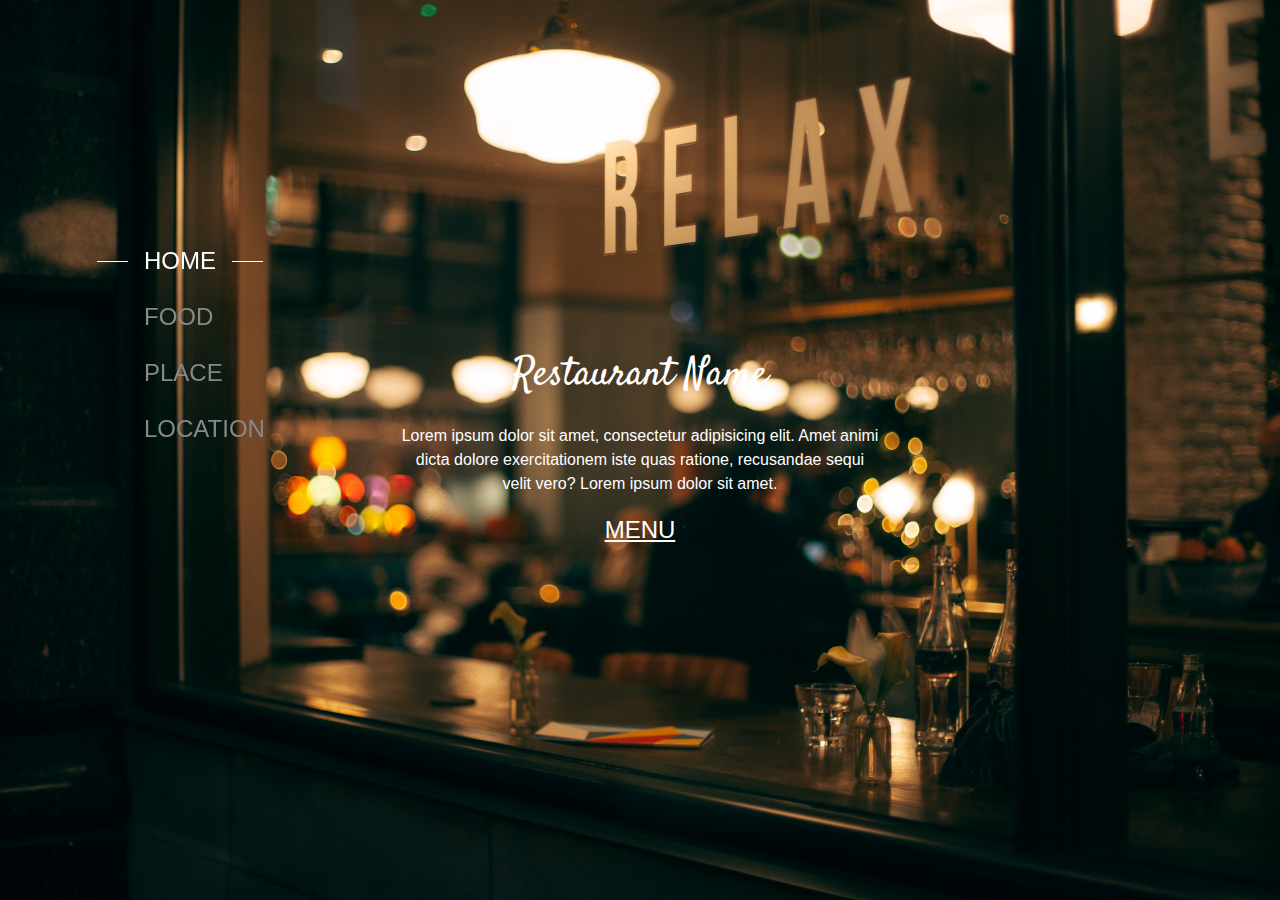
==== VerticalSlides.html @ 4b5ab252 "page 1" ====
<!doctype html>
<html lang="en">
<head>
    <meta charset="UTF-8">
    <meta name="viewport" content="width=device-width, initial-scale=1">
    <title>Home - Vertical Slides</title>
    <meta name="description" content="A home page template">

    <link rel="stylesheet" href="https://maxcdn.bootstrapcdn.com/bootstrap/4.1.3/css/bootstrap.min.css">
    <script src="https://code.jquery.com/jquery-3.3.1.min.js"></script>
    <script src="https://cdnjs.cloudflare.com/ajax/libs/popper.js/1.14.3/umd/popper.min.js"></script>
    <script src="https://maxcdn.bootstrapcdn.com/bootstrap/4.1.3/js/bootstrap.min.js"></script>
    <link rel="stylesheet" href="https://use.fontawesome.com/releases/v5.6.3/css/all.css">

    <link href="https://fonts.googleapis.com/css?family=Satisfy" rel="stylesheet">

    <link rel="stylesheet" href="css/VerticalSlides.css">
    <script src="js/VerticalSlides.js"></script>
</head>

<body>
<div class="container-fluid" data-spy="scroll" data-target="#scroll" data-offset="0">
    <div id="browser-check">
        Your browser might display this web page incorrectly.
    </div>

    <nav class="nav" id="scroll">
        <a class="nav-link" href="#slide1"><span class="front"></span>HOME<span class="end"></span></a>
        <a class="nav-link" href="#slide2"><span class="front"></span>FOOD<span class="end"></span></a>
        <a class="nav-link" href="#slide3"><span class="front"></span>PLACE<span class="end"></span></a>
        <a class="nav-link" href="#slide4"><span class="front"></span>LOCATION<span class="end"></span></a>
    </nav>

    <div class="slide" id="slide1">
        <h1>Restaurant Name</h1>
        <p>Lorem ipsum dolor sit amet, consectetur adipisicing elit.
            Amet animi dicta dolore exercitationem iste quas ratione,
            recusandae sequi velit vero? Lorem ipsum dolor sit amet.</p>
        <a>MENU</a>
    </div>

    <div id="slide2" class="slide">
        <div id="slide2-container" class="row">
            <div class="col-7">
                <h1>About our food:</h1>
                <h4>Lorem ipsum dolor sit amet, consectetur</h4>
                <p>Lorem ipsum dolor sit amet, consectetur adipisicing elit. Architecto autem culpa cum cumque debitis
                    doloremque dolorum earum eius excepturi, iusto minus nam nobis ratione repudiandae rerum. Architecto,
                    autem facere illo, non obcaecati quam qui ratione repellendus, sunt suscipit vel voluptatibus. Animi
                    cupiditate excepturi explicabo odit quas quod sapiente similique veniam.</p>
            </div>
            <div class="col-5 grid">
                <div class="placeholder"></div>
                <div class="placeholder"></div>
                <div class="placeholder"></div>
            </div>
        </div>
    </div>

    <div class="slide" id="slide3">

    </div>

    <div class="slide" id="slide4">

    </div>
</div>
</body>
</html>
---- css/VerticalSlides.css ----
::-webkit-scrollbar {
    width: 0;
}

.container-fluid {
    padding: 0;
    height: 100vh;
    overflow: auto;
    scroll-snap-type: y mandatory;
    scroll-behavior: smooth;
    color: white;
}

#browser-check {
    display: none;
}

.placeholder {
    background-color: #5a6268;
}

nav {
    z-index: 1;
    position: fixed;
    top: 25%;
    left: 10%;
}

nav {
    flex-direction: column;
    align-items: start;
}

nav a {
    flex: 0 0 auto;
    position: relative;
    margin-top: 1rem;
    font-size: 1.5rem;
    line-height: 1.5rem;
    color: #888;
    transition: all 0.7s;
}

nav a:hover {
    color: white;
    text-decoration: none;
    text-shadow: 1px 1px 5px white, -1px -1px 5px #fff5df;
    transition: all 0.7s;
}

nav a.active {
    color: white;
}

.front {
    display: inline-block;
    position: absolute;
    bottom: 1.2rem;
    right: 0;
    width: 0;
    height: 1px;
    opacity: 0.2;
    background-color: white;
    transition: all 0.7s ease-out;
}

a.active .front {
    right: 100%;
    width: 30%;
    opacity: 1;
    transition: all 0.7s ease-out;
}

.end {
    display: inline-block;
    position: absolute;
    bottom: 1.2rem;
    left: 0;
    width: 0;
    height: 1px;
    background-color: white;
    opacity: 0.2;
    transition: all 0.7s ease-out;
}

a.active .end {
    left: 100%;
    opacity: 1;
    width: 30%;
    transition: all 0.7s ease-out;
}

.slide {
    position: relative;
    width: 100vw;
    height: 100vh;
    background-size: cover;
    background-position: center;
    scroll-snap-align: start;
}

#slide1 {
    background-image: url("../images/slide1.jpg");
    text-align: center;
    display: flex;
    flex-direction: column;
    justify-content: center;
}

#slide2 {
    background-image: url("../images/slide2.jpg");
}

#slide3 {
    background-image: url("../images/slide3.jpg");
}

#slide4 {
    background-image: url("../images/slide4.jpg");
}

#slide1 h1 {
    font-family: satisfy, cursive;
}

#slide1 p {
    width: 30rem;
    margin: 1rem auto;
}

#slide1 a {
    font-size: 1.5rem;
    text-decoration: underline;
}

#slide2-container {
    background-color: rgba(0, 0, 0, 0.5);
    border-radius: 0.5rem;
    width: 70vw;
    position: relative;
    left: calc(9rem + 10vw);
    padding: 2rem;
}

#slide2 .grid {
    display: grid;
    grid-auto-columns: 50%;
    grid-row-gap: 1rem;
    grid-column-gap: 1rem;
}
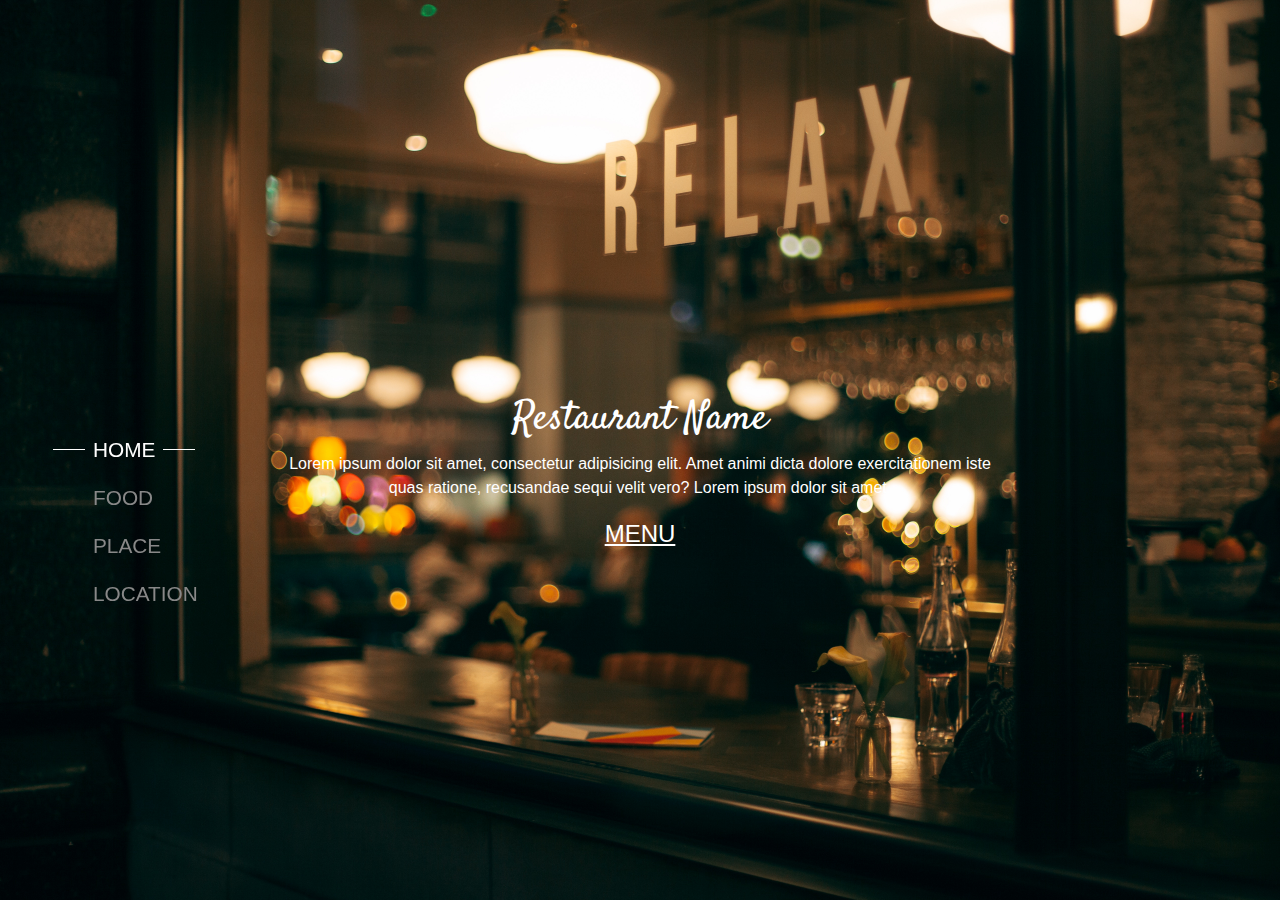
==== commit 81c91671: "gallery 1" ====
--- a/VerticalSlides.html
+++ b/VerticalSlides.html
@@ -24,45 +24,114 @@
         Your browser might display this web page incorrectly.
     </div>
 
-    <nav class="nav" id="scroll">
-        <a class="nav-link" href="#slide1"><span class="front"></span>HOME<span class="end"></span></a>
-        <a class="nav-link" href="#slide2"><span class="front"></span>FOOD<span class="end"></span></a>
-        <a class="nav-link" href="#slide3"><span class="front"></span>PLACE<span class="end"></span></a>
-        <a class="nav-link" href="#slide4"><span class="front"></span>LOCATION<span class="end"></span></a>
-    </nav>
+    <div class="container h-100 row" id="nav-container">
+        <nav class="nav col-md-2 row align-self-md-center m-0 p-0" id="scroll">
+            <div class="col-3 col-md-12 d-flex justify-content-center justify-content-md-start">
+                <a class="nav-link" href="#slide1"><span class="front"></span>HOME<span class="end"></span></a>
+            </div>
+            <div class="col-3 col-md-12 d-flex justify-content-center justify-content-md-start">
+                <a class="nav-link" href="#slide2"><span class="front"></span>FOOD<span class="end"></span></a>
+            </div>
+            <div class="col-3 col-md-12 d-flex justify-content-center justify-content-md-start">
+                <a class="nav-link" href="#slide3"><span class="front"></span>PLACE<span class="end"></span></a>
+            </div>
+            <div class="col-3 col-md-12 d-flex justify-content-center justify-content-md-start">
+                <a class="nav-link" href="#slide4"><span class="front"></span>LOCATION<span class="end"></span></a>
+            </div>
+        </nav>
+    </div>
 
     <div class="slide" id="slide1">
-        <h1>Restaurant Name</h1>
-        <p>Lorem ipsum dolor sit amet, consectetur adipisicing elit.
-            Amet animi dicta dolore exercitationem iste quas ratione,
-            recusandae sequi velit vero? Lorem ipsum dolor sit amet.</p>
-        <a>MENU</a>
+        <div class="container h-100 d-flex flex-column justify-content-center">
+            <div class="row">
+                <div class="col-8 offset-2 text-center">
+                    <h1>Restaurant Name</h1>
+                    <p>Lorem ipsum dolor sit amet, consectetur adipisicing elit.
+                        Amet animi dicta dolore exercitationem iste quas ratione,
+                        recusandae sequi velit vero? Lorem ipsum dolor sit amet.</p>
+                    <a>MENU</a>
+                </div>
+            </div>
+        </div>
     </div>
 
     <div id="slide2" class="slide">
-        <div id="slide2-container" class="row">
-            <div class="col-7">
-                <h1>About our food:</h1>
-                <h4>Lorem ipsum dolor sit amet, consectetur</h4>
-                <p>Lorem ipsum dolor sit amet, consectetur adipisicing elit. Architecto autem culpa cum cumque debitis
-                    doloremque dolorum earum eius excepturi, iusto minus nam nobis ratione repudiandae rerum. Architecto,
-                    autem facere illo, non obcaecati quam qui ratione repellendus, sunt suscipit vel voluptatibus. Animi
-                    cupiditate excepturi explicabo odit quas quod sapiente similique veniam.</p>
-            </div>
-            <div class="col-5 grid">
-                <div class="placeholder"></div>
-                <div class="placeholder"></div>
-                <div class="placeholder"></div>
+        <div class="container d-flex flex-column justify-content-center">
+            <div class="row">
+                <div class="content-container col-md-10 offset-md-2 row">
+                    <div class="col-xl-5">
+                        <h1>About our food:</h1>
+                        <h4>Lorem ipsum dolor sit amet, consectetur</h4>
+                        <p>Lorem ipsum dolor sit amet, consectetur adipisicing elit. Architecto autem culpa cum cumque debitis
+                            doloremque dolorum earum eius excepturi, iusto minus nam nobis ratione repudiandae rerum.
+                            Architecto,
+                            autem facere illo, non obcaecati quam qui ratione repellendus, sunt suscipit vel voluptatibus. Animi
+                            cupiditate excepturi explicabo odit quas quod sapiente similique veniam.</p>
+                    </div>
+                    <div class="col-xl-7 d-flex flex-column justify-content-center">
+                        <div class="gallery" id="food-gallery">
+                            <img src="images/food1.jpg">
+                            <img src="images/food2.jpg">
+                            <img src="images/food3.jpg">
+                            <img src="images/food4.jpg">
+                        </div>
+                    </div>
+                </div>
             </div>
         </div>
     </div>
 
     <div class="slide" id="slide3">
-
+        <div class="container d-flex flex-column justify-content-center">
+            <div class="content-container">
+                <div>
+                    <div class="placeholder"></div>
+                    <div class="placeholder"></div>
+                    <div class="placeholder"></div>
+                    <div class="placeholder"></div>
+                    <div class="placeholder"></div>
+                    <div class="placeholder"></div>
+                </div>
+                <div>
+                    <h1>Our restaurant: </h1>
+                    <h4>Lorem ipsum dolor sit amet.</h4>
+                    <p>Lorem ipsum dolor sit amet, consectetur adipisicing elit. Adipisci aliquid dolor eius illo illum
+                        laboriosam, nisi odit optio quis reiciendis sint temporibus ullam voluptatem! Cum, debitis dolorem
+                        doloribus eaque eum fugit id magnam nihil nostrum officia quaerat quod recusandae repudiandae rerum
+                        suscipit tempora voluptates? Aliquam amet et illo rerum sed.</p>
+                </div>
+            </div>
+        </div>
     </div>
 
     <div class="slide" id="slide4">
-
+        <div class="container d-flex flex-column justify-content-center">
+            <div class="content-container">
+                <div class="map">
+                    <div class="placeholder"></div>
+                    <div class="description">
+                        <h5>12345 Bob White Street</h5>
+                        <h5>Houston, TX, 76543</h5>
+                    </div>
+                </div>
+                <div>
+                    <h2>Place an order:</h2>
+                    <h2>(987) 654-4321</h2>
+                    <h3>Business hours:</h3>
+                    <h4>Mon-Fri:</h4>
+                    <h6>11:00am ~ 10:00pm</h6>
+                    <h4>Sat-Sun:</h4>
+                    <h6>11:00am ~ 10:00pm</h6>
+                    <h3>Follow us:</h3>
+                    <div>
+                        <img class="d-inline-block" width="32px" height="32px" src="images/facebook.png">
+                        <img class="d-inline-block" width="32px" height="32px" src="images/twitter.png">
+                        <img class="d-inline-block" width="32px" height="32px" src="images/wechat.png">
+                        <img class="d-inline-block" width="32px" height="32px" src="images/snapchat.png">
+                    </div>
+                </div>
+            </div>
+        </div>
     </div>
 </div>
 </body>
--- a/css/VerticalSlides.css
+++ b/css/VerticalSlides.css
@@ -1,8 +1,10 @@
-::-webkit-scrollbar {
+/*custom scroll bar*/
+    ::-webkit-scrollbar {
     width: 0;
 }
 
-.container-fluid {
+/*custom bootstrap*/
+    .container-fluid {
     padding: 0;
     height: 100vh;
     overflow: auto;
@@ -10,141 +12,172 @@
     scroll-behavior: smooth;
     color: white;
 }
+    .slide .container {
+        min-height: calc(100% - 3rem);
+    }
 
-#browser-check {
-    display: none;
-}
+/*Utility*/
+    #browser-check {
+        display: none;
+    }
+    .placeholder {
+        background-color: #5a6268;
+    }
+    .slide {
+        position: relative;
+        width: 100vw;
+        height: 100vh;
+        background-size: cover;
+        background-position: center;
+        scroll-snap-align: start;
+        padding-top: 3rem;
+        overflow: scroll;
+    }
+    .content-container {
+        background-color: rgba(0, 0, 0, 0.5);
+        border-radius: 0.5rem;
+        position: relative;
+        max-height: 100%;
+        padding: 1rem;
+    }
+    .gallery {
+        column-count: 2;
+    }
+    .gallery img {
+        width: 100%;
+        margin-bottom: 0.5rem;
+        object-fit: cover;
+    }
+    @media screen and (max-width: 768px) {
+        .nav {
+            background-color: rgba(0, 0, 0, 0.7);
+        }
+        .content-container {
+            margin:0;
+        }
+        .gallery {
+            column-count: 1;
+        }
+    }
 
-.placeholder {
-    background-color: #5a6268;
-}
+/*backgrounds*/
+    #slide1 {
+        background-image: url("../images/slide1.jpg");
+    }
+    #slide2 {
+        background-image: url("../images/slide2.jpg");
+    }
+    #slide3 {
+        background-image: url("../images/slide3.jpg");
+    }
+    #slide4 {
+        background-image: url("../images/slide4.jpg");
+    }
 
-nav {
-    z-index: 1;
-    position: fixed;
-    top: 25%;
-    left: 10%;
-}
+/*navigation*/
+    #nav-container {
+        position: fixed;
+        margin: 0;
+        padding: 0;
+        left: 50%;
+        transform: translateX(-50%);
+        z-index: 1;
+        visibility: hidden;
+    }
+    nav {
+        visibility: visible;
+        height: 3rem;
+    }
+    nav div {
+        position: relative;
+    }
+    nav a {
+        position: relative;
+        margin: 1rem 0 !important;
+        padding: 0 0.5rem !important;
+        font-size: 1rem;
+        line-height: 1rem;
+        height: 1rem;
+        color: #888;
+        transition: all 0.7s;
+    }
+    nav a:hover {
+        color: white;
+        text-decoration: none;
+        text-shadow: 1px 1px 5px white, -1px -1px 5px #fff5df;
+        transition: all 0.7s;
+    }
+    nav a.active {
+        color: white;
+    }
+    .front {
+        width: 0;
+        left: 0;
+        top: -0.2rem;
 
-nav {
-    flex-direction: column;
-    align-items: start;
-}
+        display: inline-block;
+        position: absolute;
+        height: 1px;
+        opacity: 0.2;
+        background-color: white;
+        transition: all 0.7s ease-out;
+    }
+    a.active .front {
+        width: 100%;
 
-nav a {
-    flex: 0 0 auto;
-    position: relative;
-    margin-top: 1rem;
-    font-size: 1.5rem;
-    line-height: 1.5rem;
-    color: #888;
-    transition: all 0.7s;
-}
+        opacity: 1;
+        transition: all 0.7s ease-out;
+    }
+    .end {
+        width: 0;
+        bottom: -0.2rem;
+        right: 0;
 
-nav a:hover {
-    color: white;
-    text-decoration: none;
-    text-shadow: 1px 1px 5px white, -1px -1px 5px #fff5df;
-    transition: all 0.7s;
-}
+        display: inline-block;
+        position: absolute;
+        background-color: white;
+        height: 1px;
+        opacity: 0.2;
+        transition: all 0.7s ease-out;
+    }
+    a.active .end {
+        width: 100%;
 
-nav a.active {
-    color: white;
-}
-
-.front {
-    display: inline-block;
-    position: absolute;
-    bottom: 1.2rem;
-    right: 0;
-    width: 0;
-    height: 1px;
-    opacity: 0.2;
-    background-color: white;
-    transition: all 0.7s ease-out;
-}
-
-a.active .front {
-    right: 100%;
-    width: 30%;
-    opacity: 1;
-    transition: all 0.7s ease-out;
-}
-
-.end {
-    display: inline-block;
-    position: absolute;
-    bottom: 1.2rem;
-    left: 0;
-    width: 0;
-    height: 1px;
-    background-color: white;
-    opacity: 0.2;
-    transition: all 0.7s ease-out;
-}
-
-a.active .end {
-    left: 100%;
-    opacity: 1;
-    width: 30%;
-    transition: all 0.7s ease-out;
-}
-
-.slide {
-    position: relative;
-    width: 100vw;
-    height: 100vh;
-    background-size: cover;
-    background-position: center;
-    scroll-snap-align: start;
-}
-
-#slide1 {
-    background-image: url("../images/slide1.jpg");
-    text-align: center;
-    display: flex;
-    flex-direction: column;
-    justify-content: center;
-}
-
-#slide2 {
-    background-image: url("../images/slide2.jpg");
-}
-
-#slide3 {
-    background-image: url("../images/slide3.jpg");
-}
-
-#slide4 {
-    background-image: url("../images/slide4.jpg");
-}
+        opacity: 1;
+        transition: all 0.7s ease-out;
+    }
+    @media screen and (min-width: 768px) {
+        nav a {
+            font-size: 1.3rem;
+        }
+        .front {
+            bottom: 50%;
+            left: unset;
+            top: unset;
+            right: 0;
+            width: 0;
+        }
+        .end {
+            bottom: 50%;
+            left: 0;
+            width: 0;
+        }
+        a.active .front {
+            right: 100%;
+            width: 2rem;
+        }
+        a.active .end {
+            left: 100%;
+            width: 2rem;
+        }
+    }
 
 #slide1 h1 {
     font-family: satisfy, cursive;
 }
-
-#slide1 p {
-    width: 30rem;
-    margin: 1rem auto;
-}
-
 #slide1 a {
     font-size: 1.5rem;
     text-decoration: underline;
 }
-
-#slide2-container {
-    background-color: rgba(0, 0, 0, 0.5);
-    border-radius: 0.5rem;
-    width: 70vw;
-    position: relative;
-    left: calc(9rem + 10vw);
-    padding: 2rem;
-}
-
-#slide2 .grid {
-    display: grid;
-    grid-auto-columns: 50%;
-    grid-row-gap: 1rem;
-    grid-column-gap: 1rem;
+#food-gallery {
 }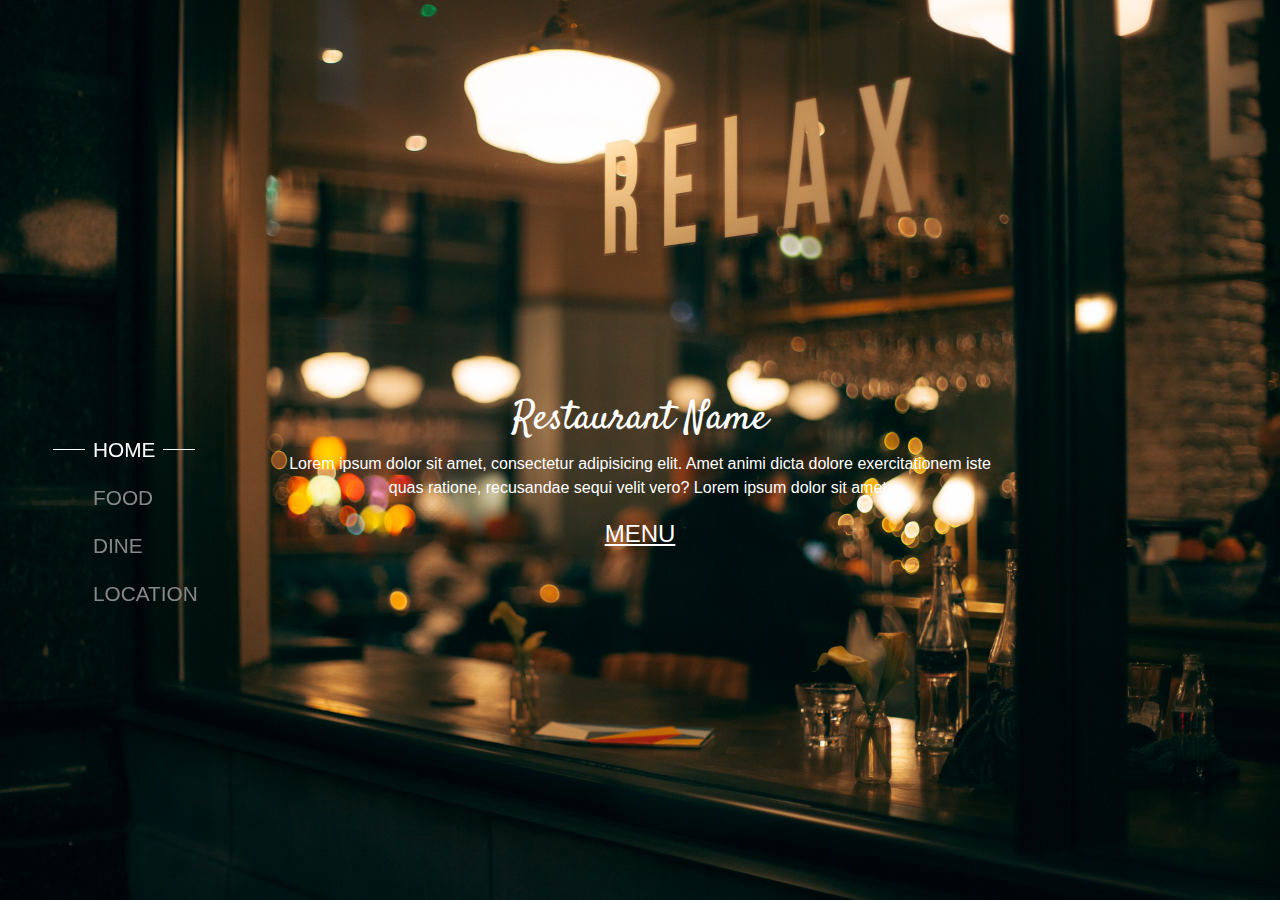
==== commit 8a83b643: "resizing images" ====
--- a/VerticalSlides.html
+++ b/VerticalSlides.html
@@ -33,7 +33,7 @@
                 <a class="nav-link" href="#slide2"><span class="front"></span>FOOD<span class="end"></span></a>
             </div>
             <div class="col-3 col-md-12 d-flex justify-content-center justify-content-md-start">
-                <a class="nav-link" href="#slide3"><span class="front"></span>PLACE<span class="end"></span></a>
+                <a class="nav-link" href="#slide3"><span class="front"></span>DINE<span class="end"></span></a>
             </div>
             <div class="col-3 col-md-12 d-flex justify-content-center justify-content-md-start">
                 <a class="nav-link" href="#slide4"><span class="front"></span>LOCATION<span class="end"></span></a>
@@ -42,7 +42,7 @@
     </div>
 
     <div class="slide" id="slide1">
-        <div class="container h-100 d-flex flex-column justify-content-center">
+        <div class="container h-100 vertical-center">
             <div class="row">
                 <div class="col-8 offset-2 text-center">
                     <h1>Restaurant Name</h1>
@@ -56,24 +56,26 @@
     </div>
 
     <div id="slide2" class="slide">
-        <div class="container d-flex flex-column justify-content-center">
+        <div class="container vertical-center">
             <div class="row">
                 <div class="content-container col-md-10 offset-md-2 row">
-                    <div class="col-xl-5">
+                    <div class="col-xl-5 d-flex flex-column justify-content-center">
                         <h1>About our food:</h1>
                         <h4>Lorem ipsum dolor sit amet, consectetur</h4>
-                        <p>Lorem ipsum dolor sit amet, consectetur adipisicing elit. Architecto autem culpa cum cumque debitis
+                        <p>Lorem ipsum dolor sit amet, consectetur adipisicing elit. Architecto autem culpa cum cumque
+                            debitis
                             doloremque dolorum earum eius excepturi, iusto minus nam nobis ratione repudiandae rerum.
                             Architecto,
-                            autem facere illo, non obcaecati quam qui ratione repellendus, sunt suscipit vel voluptatibus. Animi
+                            autem facere illo, non obcaecati quam qui ratione repellendus, sunt suscipit vel
+                            voluptatibus. Animi
                             cupiditate excepturi explicabo odit quas quod sapiente similique veniam.</p>
                     </div>
-                    <div class="col-xl-7 d-flex flex-column justify-content-center">
-                        <div class="gallery" id="food-gallery">
-                            <img src="images/food1.jpg">
-                            <img src="images/food2.jpg">
-                            <img src="images/food3.jpg">
-                            <img src="images/food4.jpg">
+                    <div class="col-xl-7">
+                        <div class="gallery">
+                            <img src="images/food1.jpg" alt="image" class="tall">
+                            <img src="images/food2.jpg" alt="image" class="wide">
+                            <img src="images/food3.jpg" alt="image">
+                            <img src="images/food4.jpg" alt="image">
                         </div>
                     </div>
                 </div>
@@ -82,22 +84,24 @@
     </div>
 
     <div class="slide" id="slide3">
-        <div class="container d-flex flex-column justify-content-center">
-            <div class="content-container">
-                <div>
-                    <div class="placeholder"></div>
-                    <div class="placeholder"></div>
-                    <div class="placeholder"></div>
-                    <div class="placeholder"></div>
-                    <div class="placeholder"></div>
-                    <div class="placeholder"></div>
+        <div class="container vertical-center">
+            <div class="content-container col-md-10 offset-md-2 row">
+                <div class="gallery col-lg-7">
+                    <img src="images/restaurant1.jpg" alt="image" class="wide">
+                    <img src="images/restaurant2.jpg" alt="image" class="tall">
+                    <img src="images/restaurant3.jpg" alt="image" class="tall wide">
+                    <img src="images/restaurant4.jpg" alt="image">
+                    <img src="images/restaurant5.jpg" alt="image" class="wide">
+                    <img src="images/restaurant6.jpg" alt="image">
                 </div>
-                <div>
+                <div class="col-lg-5 d-flex flex-column justify-content-center">
                     <h1>Our restaurant: </h1>
                     <h4>Lorem ipsum dolor sit amet.</h4>
                     <p>Lorem ipsum dolor sit amet, consectetur adipisicing elit. Adipisci aliquid dolor eius illo illum
-                        laboriosam, nisi odit optio quis reiciendis sint temporibus ullam voluptatem! Cum, debitis dolorem
-                        doloribus eaque eum fugit id magnam nihil nostrum officia quaerat quod recusandae repudiandae rerum
+                        laboriosam, nisi odit optio quis reiciendis sint temporibus ullam voluptatem! Cum, debitis
+                        dolorem
+                        doloribus eaque eum fugit id magnam nihil nostrum officia quaerat quod recusandae repudiandae
+                        rerum
                         suscipit tempora voluptates? Aliquam amet et illo rerum sed.</p>
                 </div>
             </div>
@@ -105,16 +109,9 @@
     </div>
 
     <div class="slide" id="slide4">
-        <div class="container d-flex flex-column justify-content-center">
-            <div class="content-container">
-                <div class="map">
-                    <div class="placeholder"></div>
-                    <div class="description">
-                        <h5>12345 Bob White Street</h5>
-                        <h5>Houston, TX, 76543</h5>
-                    </div>
-                </div>
-                <div>
+        <div class="container vertical-center">
+            <div class="content-container col-md-10 offset-md-2 row">
+                <div class="p-2 col-lg-4 vertical-center">
                     <h2>Place an order:</h2>
                     <h2>(987) 654-4321</h2>
                     <h3>Business hours:</h3>
@@ -124,12 +121,23 @@
                     <h6>11:00am ~ 10:00pm</h6>
                     <h3>Follow us:</h3>
                     <div>
-                        <img class="d-inline-block" width="32px" height="32px" src="images/facebook.png">
-                        <img class="d-inline-block" width="32px" height="32px" src="images/twitter.png">
-                        <img class="d-inline-block" width="32px" height="32px" src="images/wechat.png">
-                        <img class="d-inline-block" width="32px" height="32px" src="images/snapchat.png">
+                        <img class="d-inline-block" width="32px" height="32px" src="images/facebook.png" alt="facebook">
+                        <img class="d-inline-block" width="32px" height="32px" src="images/twitter.png" alt="twitter">
+                        <img class="d-inline-block" width="32px" height="32px" src="images/wechat.png" alt="wechat">
+                        <img class="d-inline-block" width="32px" height="32px" src="images/snapchat.png" alt="snapchat">
                     </div>
                 </div>
+
+                <div class="map col-lg-8">
+                    <iframe width="100%" height="600px" src="https://maps.google.com/maps?q=houston%20tx&t=&z=13&ie=UTF8&iwloc=&output=embed"
+                            frameborder="0" scrolling="no" marginheight="0" marginwidth="0"></iframe>
+
+                    <div class="description">
+                        <h5>12345 Bob White Street</h5>
+                        <h5>Houston, TX, 76543</h5>
+                    </div>
+                </div>
+
             </div>
         </div>
     </div>
--- a/css/VerticalSlides.css
+++ b/css/VerticalSlides.css
@@ -41,12 +41,45 @@
         padding: 1rem;
     }
     .gallery {
-        column-count: 2;
+        display: grid;
+        grid-auto-rows: 200px;
+        grid-template-columns: repeat(auto-fit, minmax(200px, 1fr));
+        grid-auto-flow: row dense;
+        grid-gap: 20px;
+        max-height: 700px;
+        overflow-y: scroll;
     }
     .gallery img {
         width: 100%;
-        margin-bottom: 0.5rem;
+        height: 100%;
         object-fit: cover;
+        overflow: hidden;
+        border-radius: 0.3rem;
+    }
+    .tall {
+        grid-row: span 2;
+    }
+    .wide {
+        grid-column: span 2;
+    }
+    .vertical-center {
+        display: flex;
+        flex-direction: column;
+        justify-content: center;
+    }
+    .map {
+        padding: 0;
+        border-radius: 0.5rem;
+        overflow: hidden;
+    }
+    .map .description {
+        text-align: center;
+        width: 50%;
+        border-radius: 0.5rem 0.5rem 0 0;
+        background-color: rgba(0,0,0,0.7);
+        position: absolute;
+        left: 25%;
+        bottom: 0;
     }
     @media screen and (max-width: 768px) {
         .nav {
@@ -56,7 +89,10 @@
             margin:0;
         }
         .gallery {
-            column-count: 1;
+            grid-template-columns: 1fr;
+        }
+        .wide {
+            grid-column: span 1;
         }
     }
 
@@ -178,6 +214,4 @@
 #slide1 a {
     font-size: 1.5rem;
     text-decoration: underline;
-}
-#food-gallery {
 }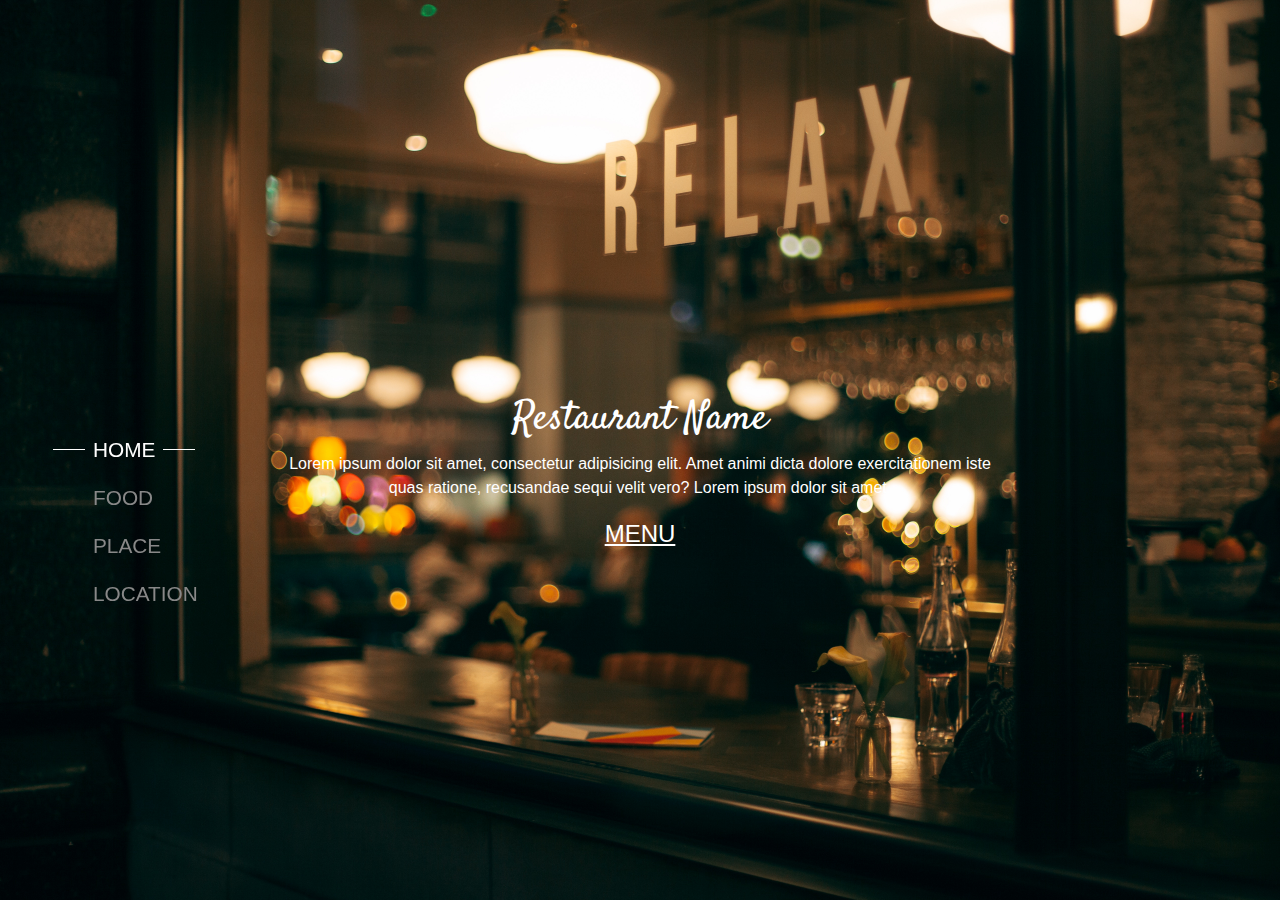
==== commit a22b5614: "fix" ====
--- a/VerticalSlides.html
+++ b/VerticalSlides.html
@@ -33,7 +33,7 @@
                 <a class="nav-link" href="#slide2"><span class="front"></span>FOOD<span class="end"></span></a>
             </div>
             <div class="col-3 col-md-12 d-flex justify-content-center justify-content-md-start">
-                <a class="nav-link" href="#slide3"><span class="front"></span>DINE<span class="end"></span></a>
+                <a class="nav-link" href="#slide3"><span class="front"></span>PLACE<span class="end"></span></a>
             </div>
             <div class="col-3 col-md-12 d-flex justify-content-center justify-content-md-start">
                 <a class="nav-link" href="#slide4"><span class="front"></span>LOCATION<span class="end"></span></a>
